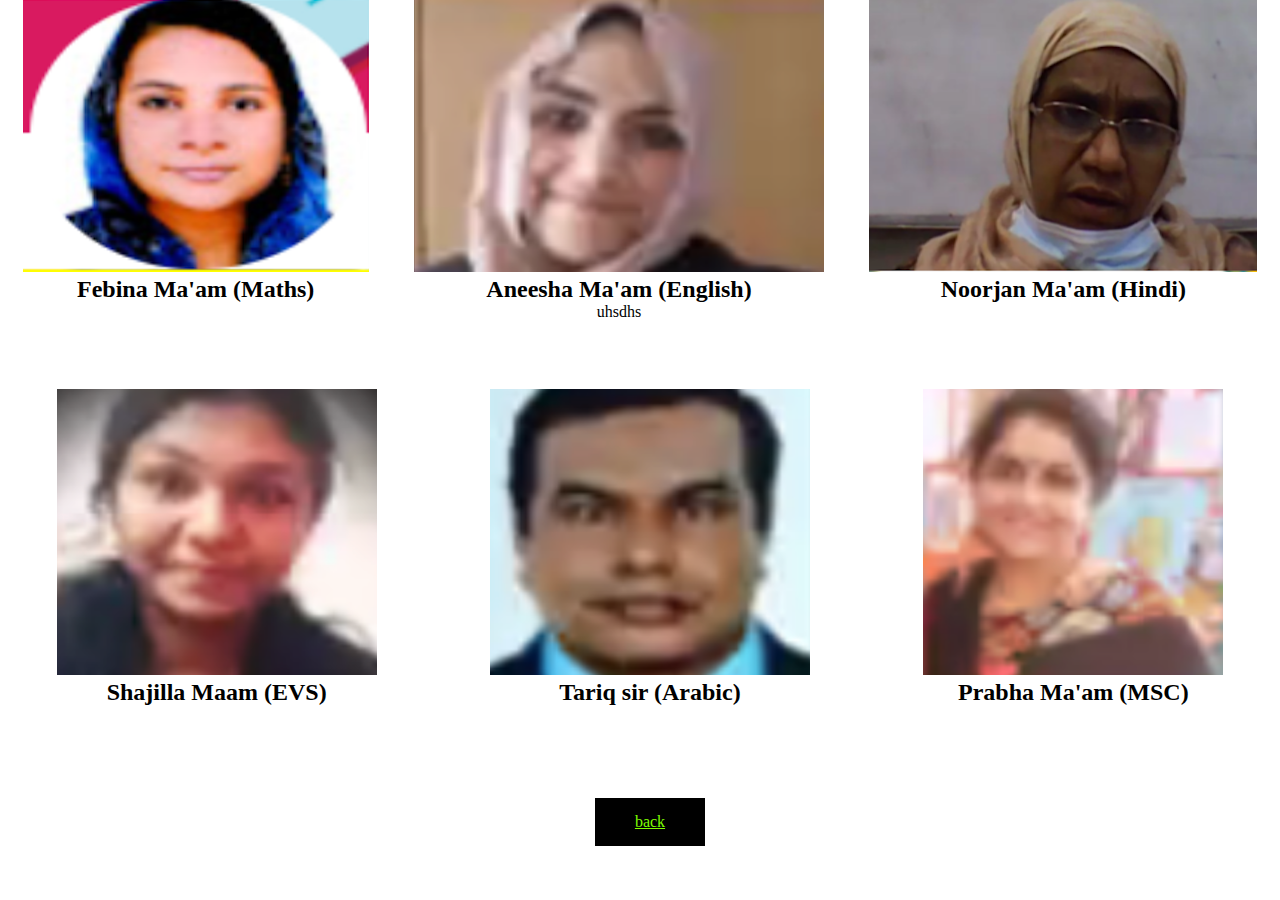
==== teachers/index.html @ f1ddfca7 "Path has been changed" ====
<!DOCTYPE html>
<html lang="en">
<head>
    <meta charset="UTF-8">
    <meta http-equiv="X-UA-Compatible" content="IE=edge">
    <meta name="viewport" content="width=device-width, initial-scale=1.0">
    <title>Document</title>
<link rel="stylesheet" href="style.css">
</head>
<body>
   <div class="img1">
        <div class="BOX">
        <div class="img">
    <img src="./febina ma'am .png" alt="">
    <h2>Febina Ma'am (Maths)</h2>
</div>
    <div class="TEXT">
</div>
</div>
<div class="BOX">
<div class="img">
    <img src="./aneesha maam.png" alt="">
    <h2>Aneesha Ma'am (English)</h2>
    <p>uhsdhs</p>
</div>
    <div class="TEXT">
    </div>
</div>
<div class="BOX">
    <div class="img">
    <img src="./noorjan maam .png" alt="">
    <h2>Noorjan Ma'am (Hindi)</h2>
</div>
<div class="TEXT">

</div>
</div>
<div class="BOX">
    <div class="img">
    <img src="./shajilla ma'am.png" alt="">
    <h2>Shajilla Maam (EVS)</h2>
</div>
    <div class="TEXT">

    </div>
</div>
<div class="BOX">
    <div class="img">
    <img src="./Tariq.png" alt="">
    <h2>Tariq sir (Arabic)</h2>
</div>
    <div class="TEXT">
       <a href="../index.html">back</a>
    </div>
</div>
<div class="BOX">
    <div class="img">
    <img src="./PRABHA MAAM .png" alt="">
<h2>Prabha Ma'am (MSC)</h2>
</div>
    <div class="TEXT">

    </div>
</div>
</div>
</body>

</html>
---- teachers/style.css ----
*
{
    margin: 0;
    padding: 0;
}
img
{
 
    height: 70%;
width: 100%;



}
body
{
    width: 100%;
    margin: 0;
    padding: 0;
}
.img
{
    width: 100%;
    height: 100%;
    margin: 0 auto;
    align-self: center;


}
.TEXT
{
    text-align: center;
    align-self: center;
    display: flex;
    justify-content: center;
    align-items: center;
}
.img1
{
display: flex;
flex-wrap: wrap;
justify-content: space-around;
text-align: center;
width: 100%;
}
a
{
    background-color: black;
    padding: 15px 40px;
color: chartreuse;
}
a:hover
{
    border:  dashed 4px;
    color: red;
    background-color: royalblue;
}
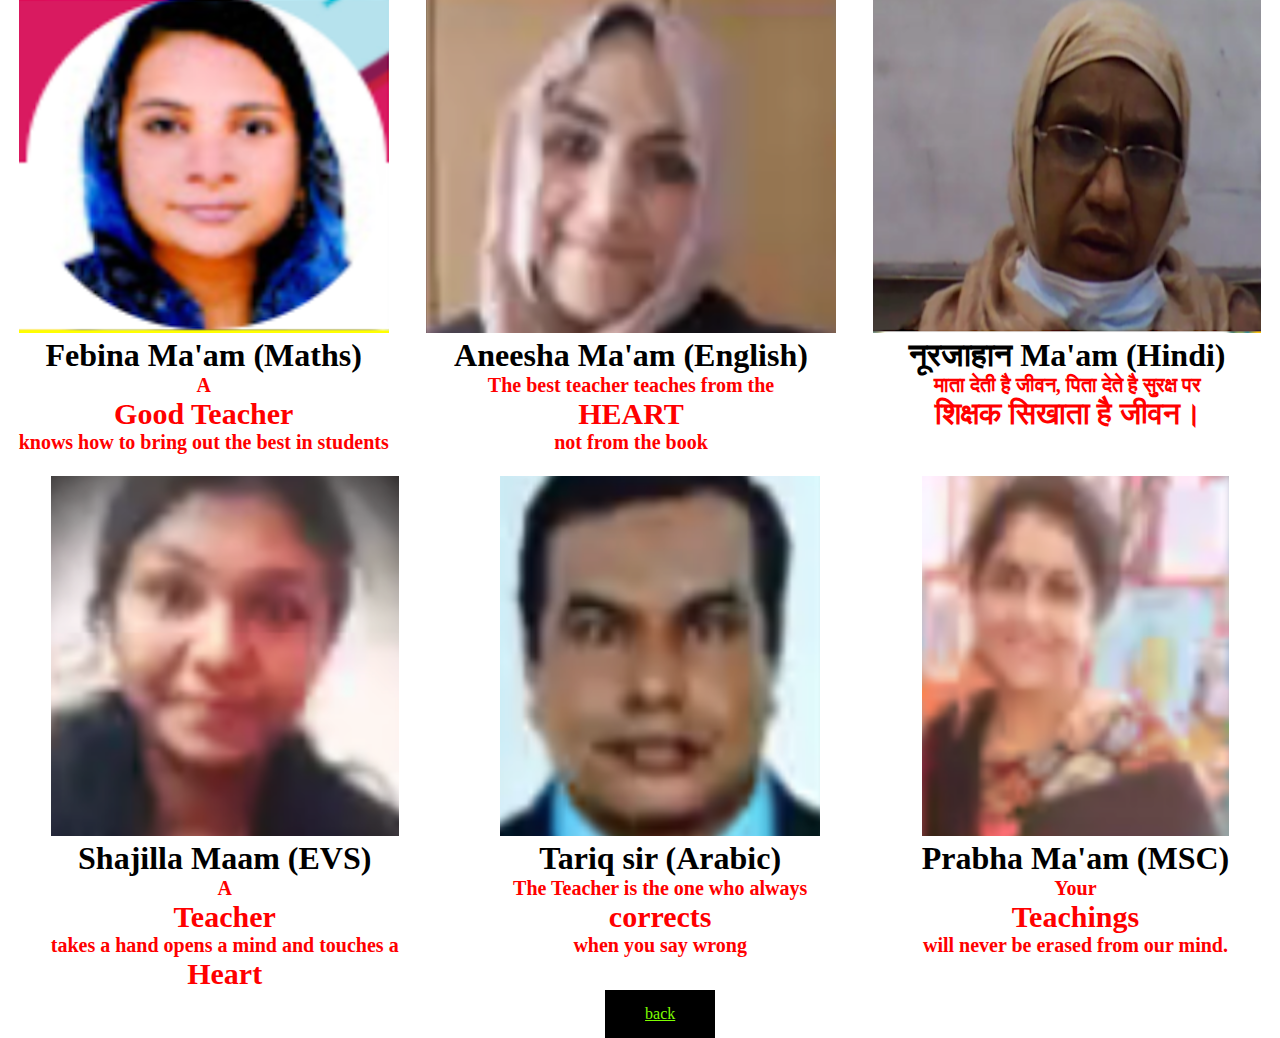
==== commit 3dcc09b6: "teachers" ====
--- a/teachers/index.html
+++ b/teachers/index.html
@@ -12,7 +12,8 @@
         <div class="BOX">
         <div class="img">
     <img src="./febina ma'am .png" alt="">
-    <h2>Febina Ma'am (Maths)</h2>
+    <h1>Febina Ma'am (Maths)</h1>
+    <h4>A <h3>Good Teacher</h3>  <h4>knows how to bring out the best in students </h4>
 </div>
     <div class="TEXT">
 </div>
@@ -20,8 +21,8 @@
 <div class="BOX">
 <div class="img">
     <img src="./aneesha maam.png" alt="">
-    <h2>Aneesha Ma'am (English)</h2>
-    <p>uhsdhs</p>
+    <h1>Aneesha Ma'am (English)</h1>
+    <h4>The best teacher teaches from the <h3>HEART</h3> <h4>not from the book</h4></h4>
 </div>
     <div class="TEXT">
     </div>
@@ -29,7 +30,9 @@
 <div class="BOX">
     <div class="img">
     <img src="./noorjan maam .png" alt="">
-    <h2>Noorjan Ma'am (Hindi)</h2>
+    <h1>नूरजाहान Ma'am (Hindi)</h1>
+    <h4>माता देती है जीवन, पिता देते है सुरक्ष पर <h3>शिक्षक सिखाता है जीवन।</h3>
+    </h4>
 </div>
 <div class="TEXT">
 
@@ -38,7 +41,8 @@
 <div class="BOX">
     <div class="img">
     <img src="./shajilla ma'am.png" alt="">
-    <h2>Shajilla Maam (EVS)</h2>
+    <h1>Shajilla Maam (EVS)</h1>
+    <h4>A <h3>Teacher</h3> <h4>takes a hand opens a mind and touches a <h3>Heart</h3> </h4>
 </div>
     <div class="TEXT">
 
@@ -47,7 +51,8 @@
 <div class="BOX">
     <div class="img">
     <img src="./Tariq.png" alt="">
-    <h2>Tariq sir (Arabic)</h2>
+    <h1>Tariq sir (Arabic)</h1>
+    <h4> The Teacher is the one who always <h3>corrects</h3> <h4>when you say wrong</h4>
 </div>
     <div class="TEXT">
        <a href="../index.html">back</a>
@@ -56,7 +61,8 @@
 <div class="BOX">
     <div class="img">
     <img src="./PRABHA MAAM .png" alt="">
-<h2>Prabha Ma'am (MSC)</h2>
+<h1>Prabha Ma'am (MSC)</h1>
+<h4>Your <h3>Teachings</h3> <h4>will never be erased from our mind.</h4></h4>
 </div>
     <div class="TEXT">
 
--- a/teachers/style.css
+++ b/teachers/style.css
@@ -54,4 +54,13 @@
     border:  dashed 4px;
     color: red;
     background-color: royalblue;
+}
+h4{
+    color: red;
+    font-size: 20px;
+}
+h3
+{
+    font-size: 30px;
+    color: red;
 }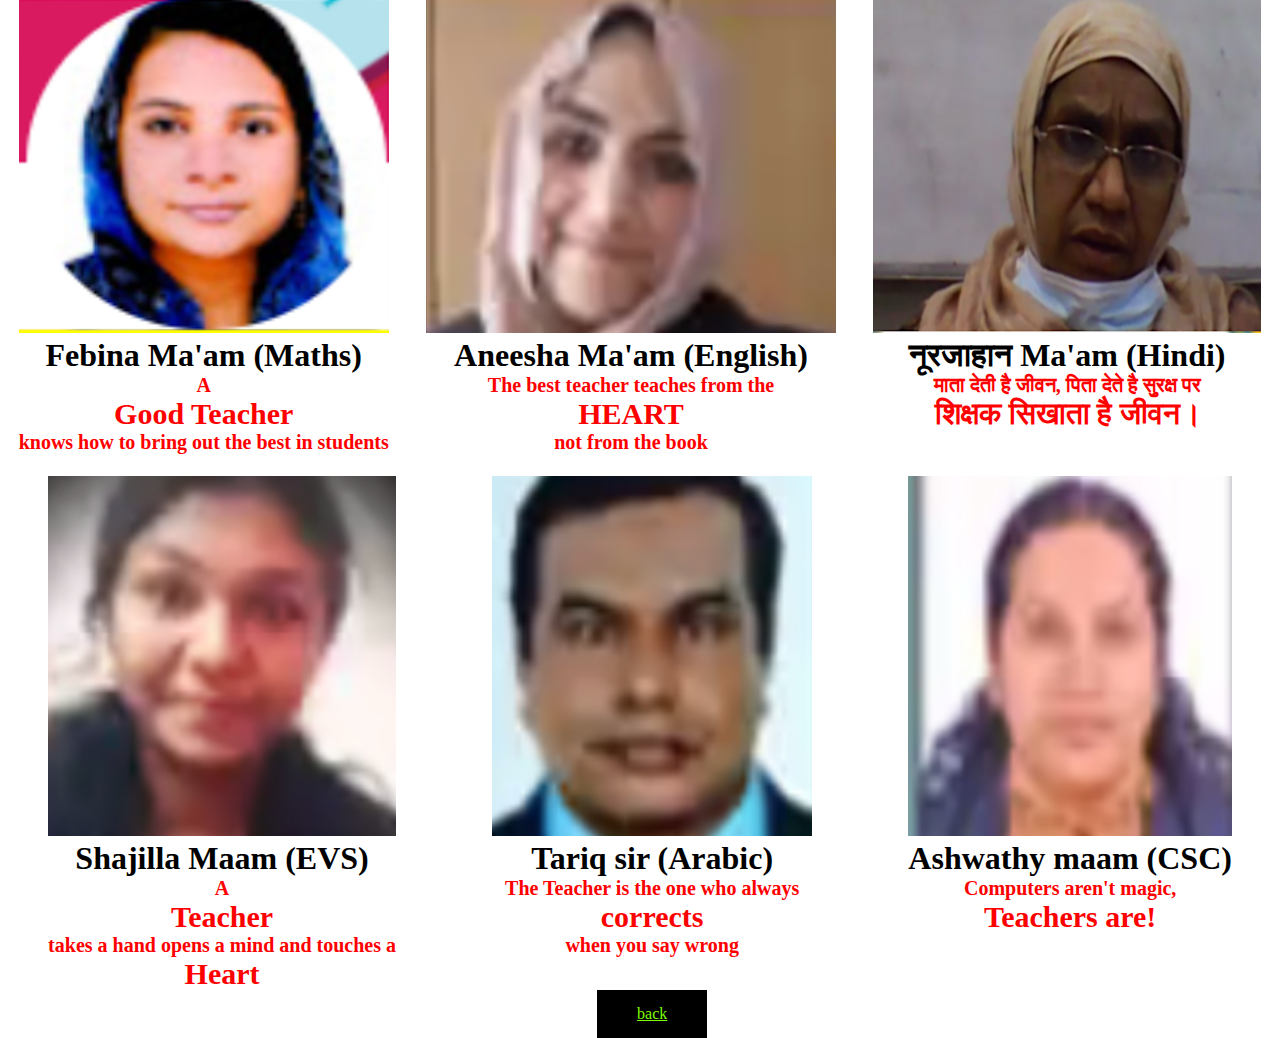
==== commit 4f58c3f9: "teachers day" ====
--- a/teachers/index.html
+++ b/teachers/index.html
@@ -60,9 +60,9 @@
 </div>
 <div class="BOX">
     <div class="img">
-    <img src="./PRABHA MAAM .png" alt="">
-<h1>Prabha Ma'am (MSC)</h1>
-<h4>Your <h3>Teachings</h3> <h4>will never be erased from our mind.</h4></h4>
+    <img src="./Screen Shot 2021-09-05 at 2.03.43 PM.png" alt="">
+<h1>Ashwathy maam (CSC)</h1>
+<h4>Computers aren't magic, <h3>Teachers are!</h3>  </h3> </h4>
 </div>
     <div class="TEXT">
 
